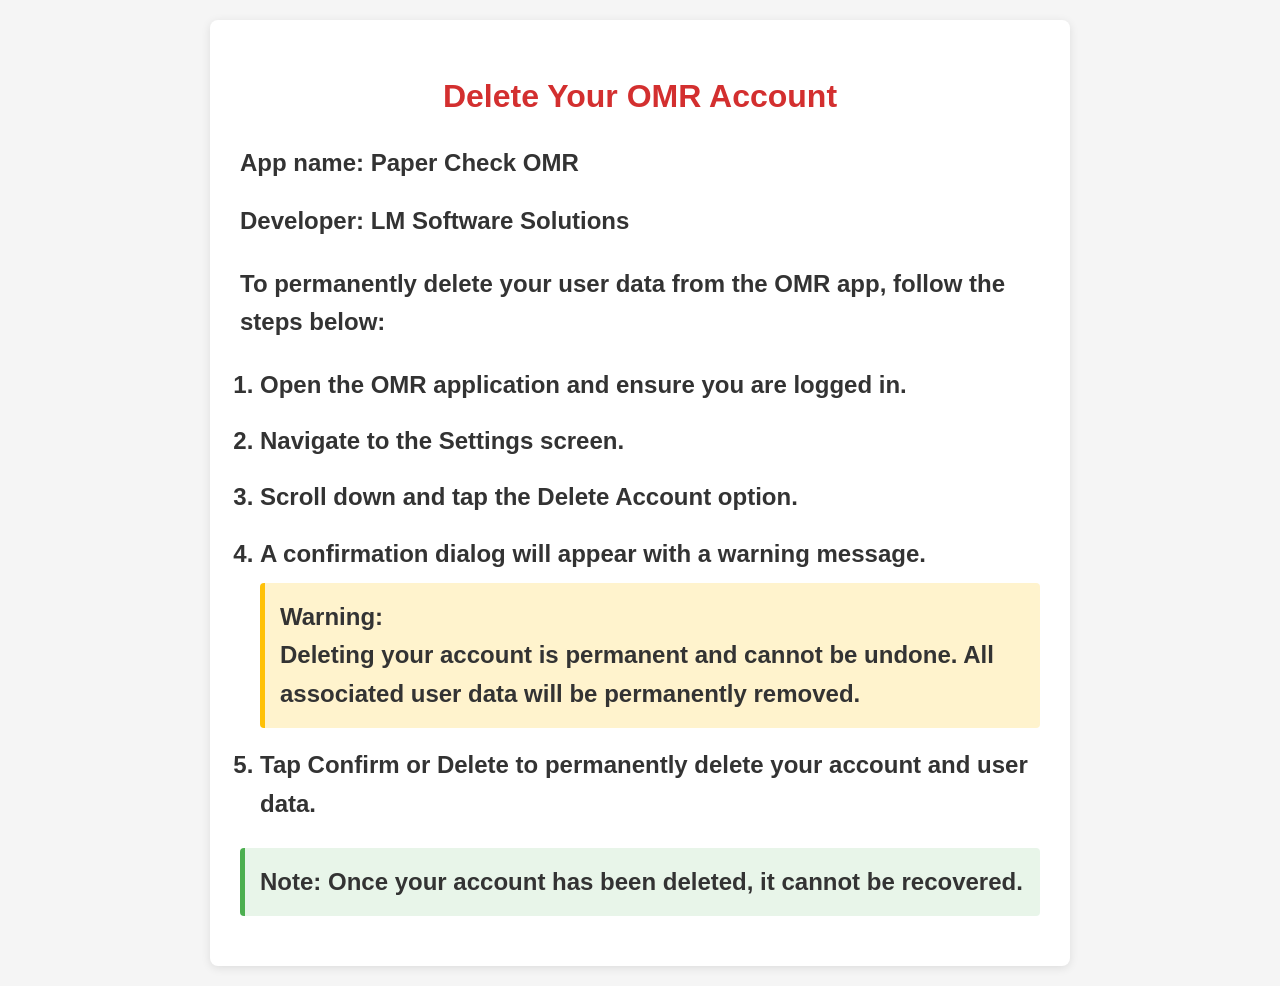
==== delete-account.html @ fa314961 "Update delete-account.html" ====
<!DOCTYPE html>
<html lang="en">
<head>
    <meta charset="UTF-8">
    <meta name="viewport" content="width=device-width, initial-scale=1.0">
    <title>Delete Account - OMR App</title>
    <style>
        body {
            font-family: Arial, Helvetica, sans-serif;
            background-color: #f5f5f5;
            color: #333;
            margin: 0;
            padding: 20px;
            line-height: 1.6;
        }

        .container {
            max-width: 800px;
            margin: 0 auto;
            background: #fff;
            padding: 30px;
            border-radius: 8px;
            box-shadow: 0 2px 10px rgba(0,0,0,0.1);
        }

        h1 {
            color: #d32f2f;
            text-align: center;
        }

        ol {
            padding-left: 20px;
        }

        li {
            margin-bottom: 18px;
        }

        .warning {
            background: #fff3cd;
            border-left: 5px solid #ffc107;
            padding: 15px;
            margin-top: 10px;
            border-radius: 4px;
        }

        .note {
            margin-top: 25px;
            padding: 15px;
            background: #e8f5e9;
            border-left: 5px solid #4caf50;
            border-radius: 4px;
        }

        @media (max-width: 600px) {
            .container {
                padding: 20px;
            }
        }
    </style>
</head>
<body>

<div class="container">
    <h1>Delete Your OMR Account</h1>
    <h2>App name: Paper Check OMR </h2>
    <h2>Developer: LM Software Solutions<h2>

    <p>
        To permanently delete your user data from the <strong>OMR</strong> app,
        follow the steps below:
    </p>

    <ol>
        <li>
            Open the <strong>OMR</strong> application and ensure you are logged in.
        </li>

        <li>
            Navigate to the <strong>Settings</strong> screen.
        </li>

        <li>
            Scroll down and tap the <strong>Delete Account</strong> option.
        </li>

        <li>
            A confirmation dialog will appear with a warning message.
            <div class="warning">
                <strong>Warning:</strong><br>
                Deleting your account is permanent and cannot be undone. All associated
                user data will be permanently removed.
            </div>
        </li>

        <li>
            Tap <strong>Confirm</strong> or <strong>Delete</strong> to permanently
            delete your account and user data.
        </li>
    </ol>

    <div class="note">
        <strong>Note:</strong> Once your account has been deleted, it cannot be recovered.
    </div>
</div>

</body>
</html>
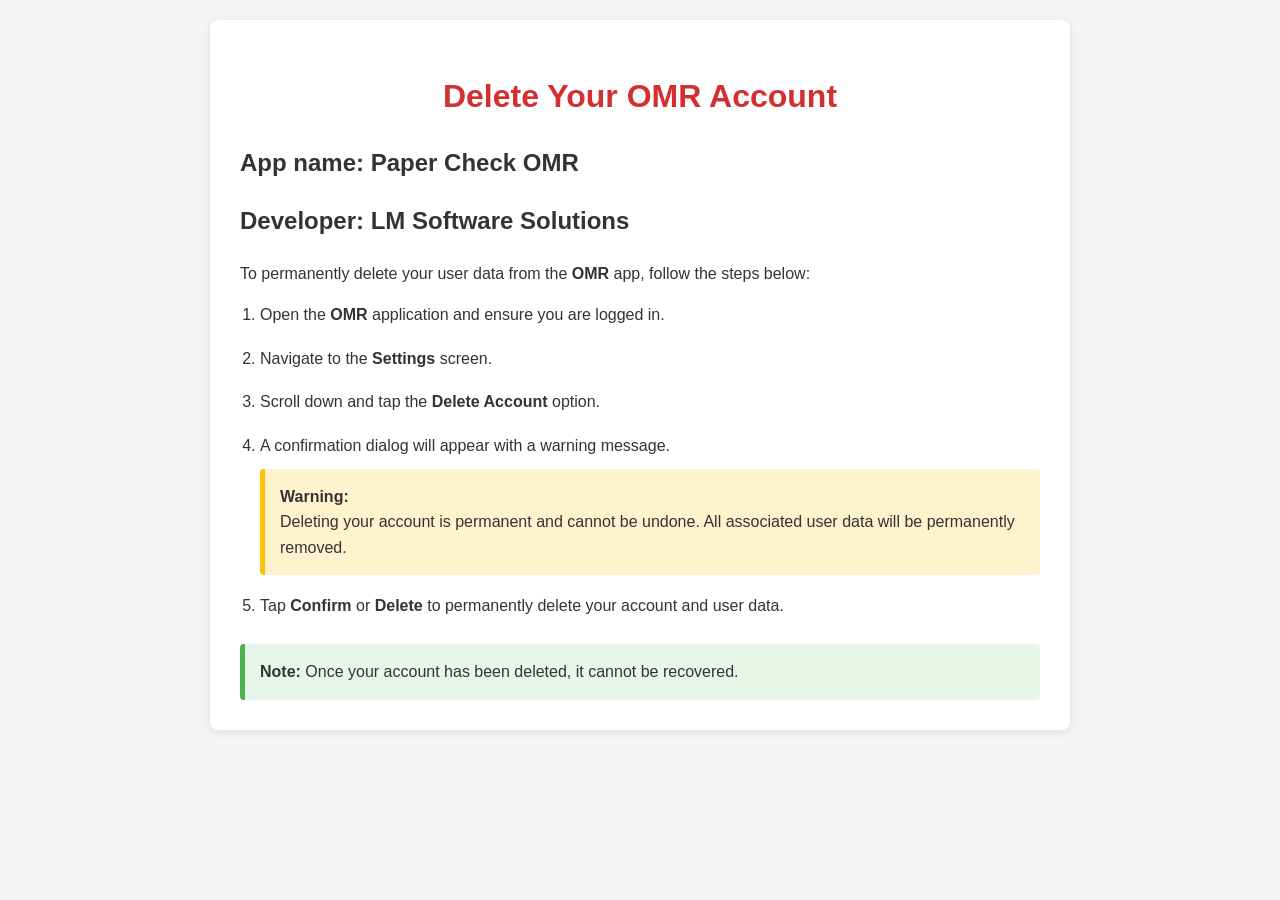
==== commit 1a4dc84b: "Update delete-account.html" ====
--- a/delete-account.html
+++ b/delete-account.html
@@ -3,7 +3,7 @@
 <head>
     <meta charset="UTF-8">
     <meta name="viewport" content="width=device-width, initial-scale=1.0">
-    <title>Delete Account - OMR App</title>
+    <title>Delete Account - Paper Check OMR App</title>
     <style>
         body {
             font-family: Arial, Helvetica, sans-serif;
@@ -64,7 +64,7 @@
 <div class="container">
     <h1>Delete Your OMR Account</h1>
     <h2>App name: Paper Check OMR </h2>
-    <h2>Developer: LM Software Solutions<h2>
+    <h2>Developer: LM Software Solutions</h2>
 
     <p>
         To permanently delete your user data from the <strong>OMR</strong> app,
